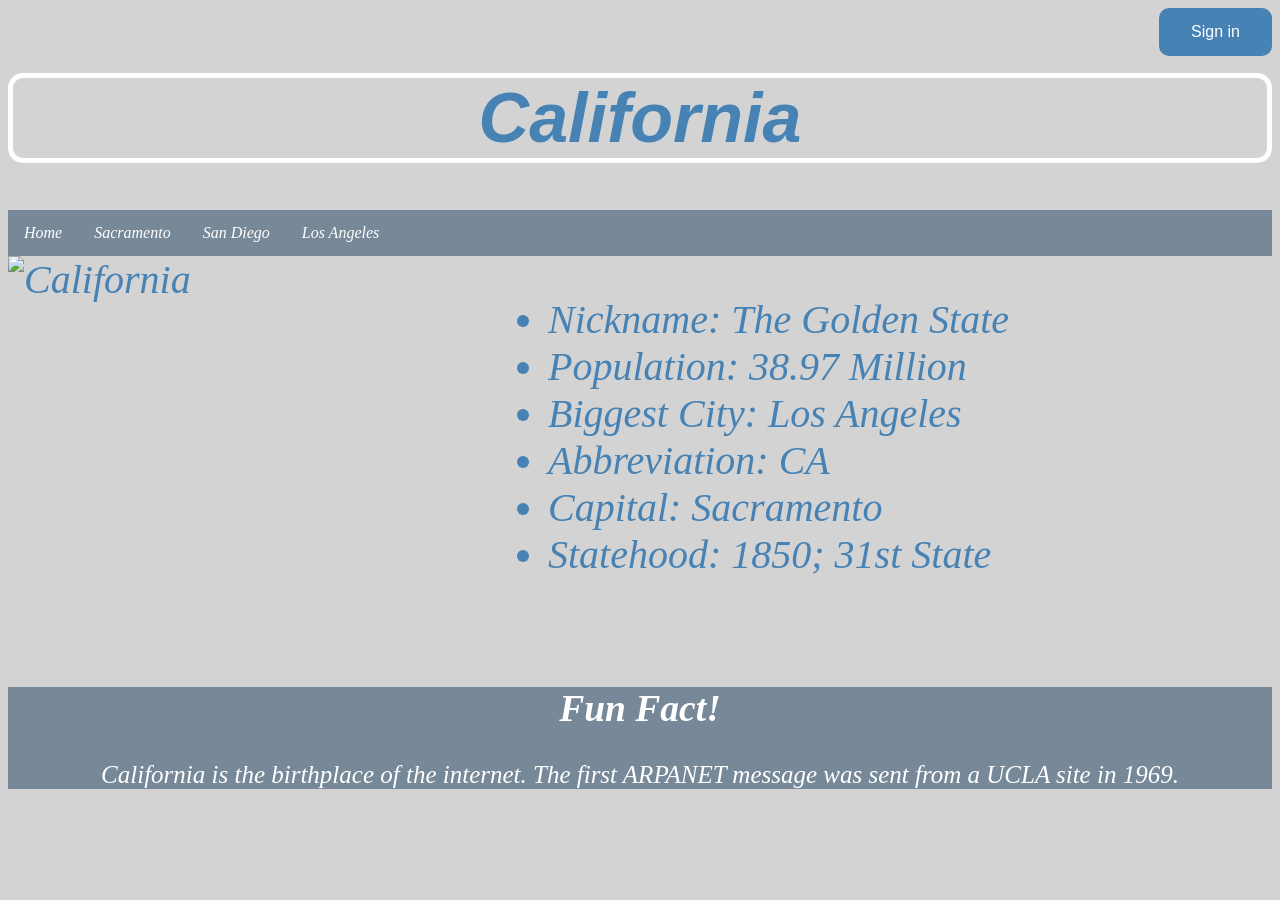
==== index.html @ 81a9976f "Home page task B.1" ====
<!DOCTYPE html>
<html lang="en">
<head>
    <meta charset="UTF-8">
    <title>California</title>
    <link rel="stylesheet" href="style.css">
</head>
<body>
<header>
    <a href="signin.html">
        <button type="button">Sign in</button>
    </a><br>
    <h1>California</h1>
</header>
<nav>
    <ul>
        <li><a href="index.html">Home</a></li>
        <li><a href="Sacramento.html">Sacramento</a></li>
        <li><a href="Sandiego.html">San Diego</a></li>
        <li><a href="Losangeles.html">Los Angeles</a></li>
    </ul>
</nav>

<div id="info">
    <img src="https://images.pexels.com/photos/1643580/pexels-photo-1643580.jpeg" height="400" width="500" alt="California">
    <ul>
        <li>Nickname: The Golden State</li>
        <li>Population: 38.97 Million</li>
        <li>Biggest City: Los Angeles</li>
        <li>Abbreviation: CA</li>
        <li>Capital: Sacramento</li>
        <li>Statehood: 1850; 31st State</li>
    </ul>
</div>

<div id="fun">
    <h2>Fun Fact!</h2>
    <p>California is the birthplace of the internet. The first ARPANET message was sent from a UCLA site in 1969.</p>
</div>
</body>
</html>
---- style.css ----
h1 {
    color: steelblue;
    text-align: center;
    font-size: 70px;
    font-style: italic;
    font-family: Helvetica;
    border: 5px solid white;
    border-radius: 15px;
}
nav ul {
    list-style-type: none;
    margin: 0px;
    padding: 0px;
    overflow: hidden;
    background-color: lightslategrey;
}

nav li {
    float: left;
}

nav li a {
    display: block;
    color: white;
    text-align: center;
    font-style: italic;
    padding: 14px 16px;
    text-decoration: none;
}

nav li a:hover {
    background-color: #111;
}
button {
        background-color: steelblue;
        border: black;
        color: white;
        padding: 15px 32px;
        float: right;
        text-decoration: none;
        display: inline-block;
        font-size: 16px;
        border-radius: 10px;
    }
button:hover {
    background-color: black;
}
button:active {
    background-color: white;
}

body {
    background-color: lightgrey;
}
#info {
    font-size: 40px;
    color: steelblue;
    text-align: left;
    font-style: italic;
    display: flex;
    align-items: flex-start;

}
#fun {
    background-color: lightslategrey;
    text-align: center;
    color: white;
    font-style: italic;
    font-size: 25px;
    float: center;
}
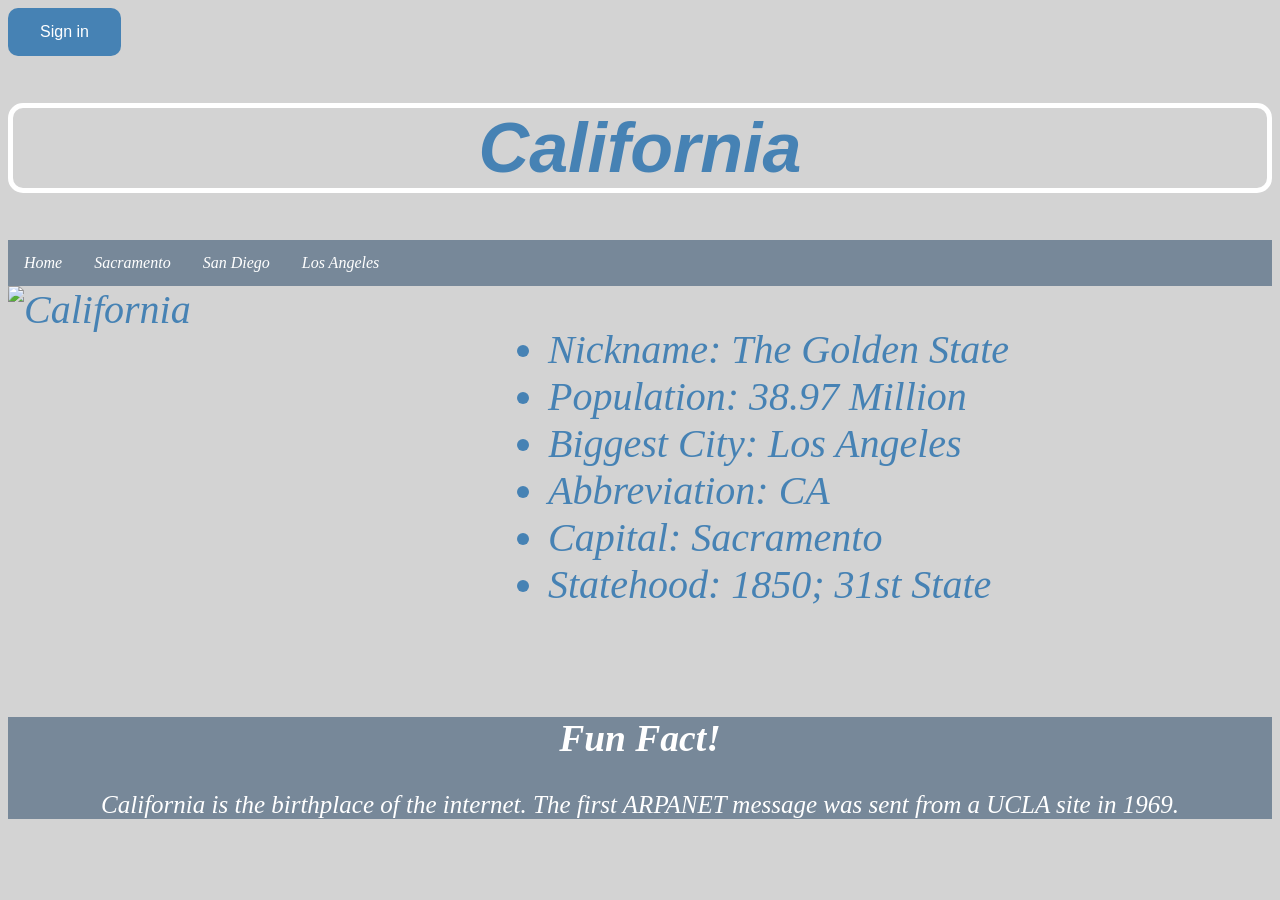
==== commit 4bebb819: "D elements are included. Correction fro one class selector added." ====
--- a/index.html
+++ b/index.html
@@ -8,7 +8,7 @@
 <body>
 <header>
     <a href="signin.html">
-        <button type="button">Sign in</button>
+        <button class="button">Sign in</button>
     </a><br>
     <h1>California</h1>
 </header>
--- a/style.css
+++ b/style.css
@@ -31,12 +31,11 @@
 nav li a:hover {
     background-color: #111;
 }
-button {
+.button {
         background-color: steelblue;
         border: black;
         color: white;
         padding: 15px 32px;
-        float: right;
         text-decoration: none;
         display: inline-block;
         font-size: 16px;
